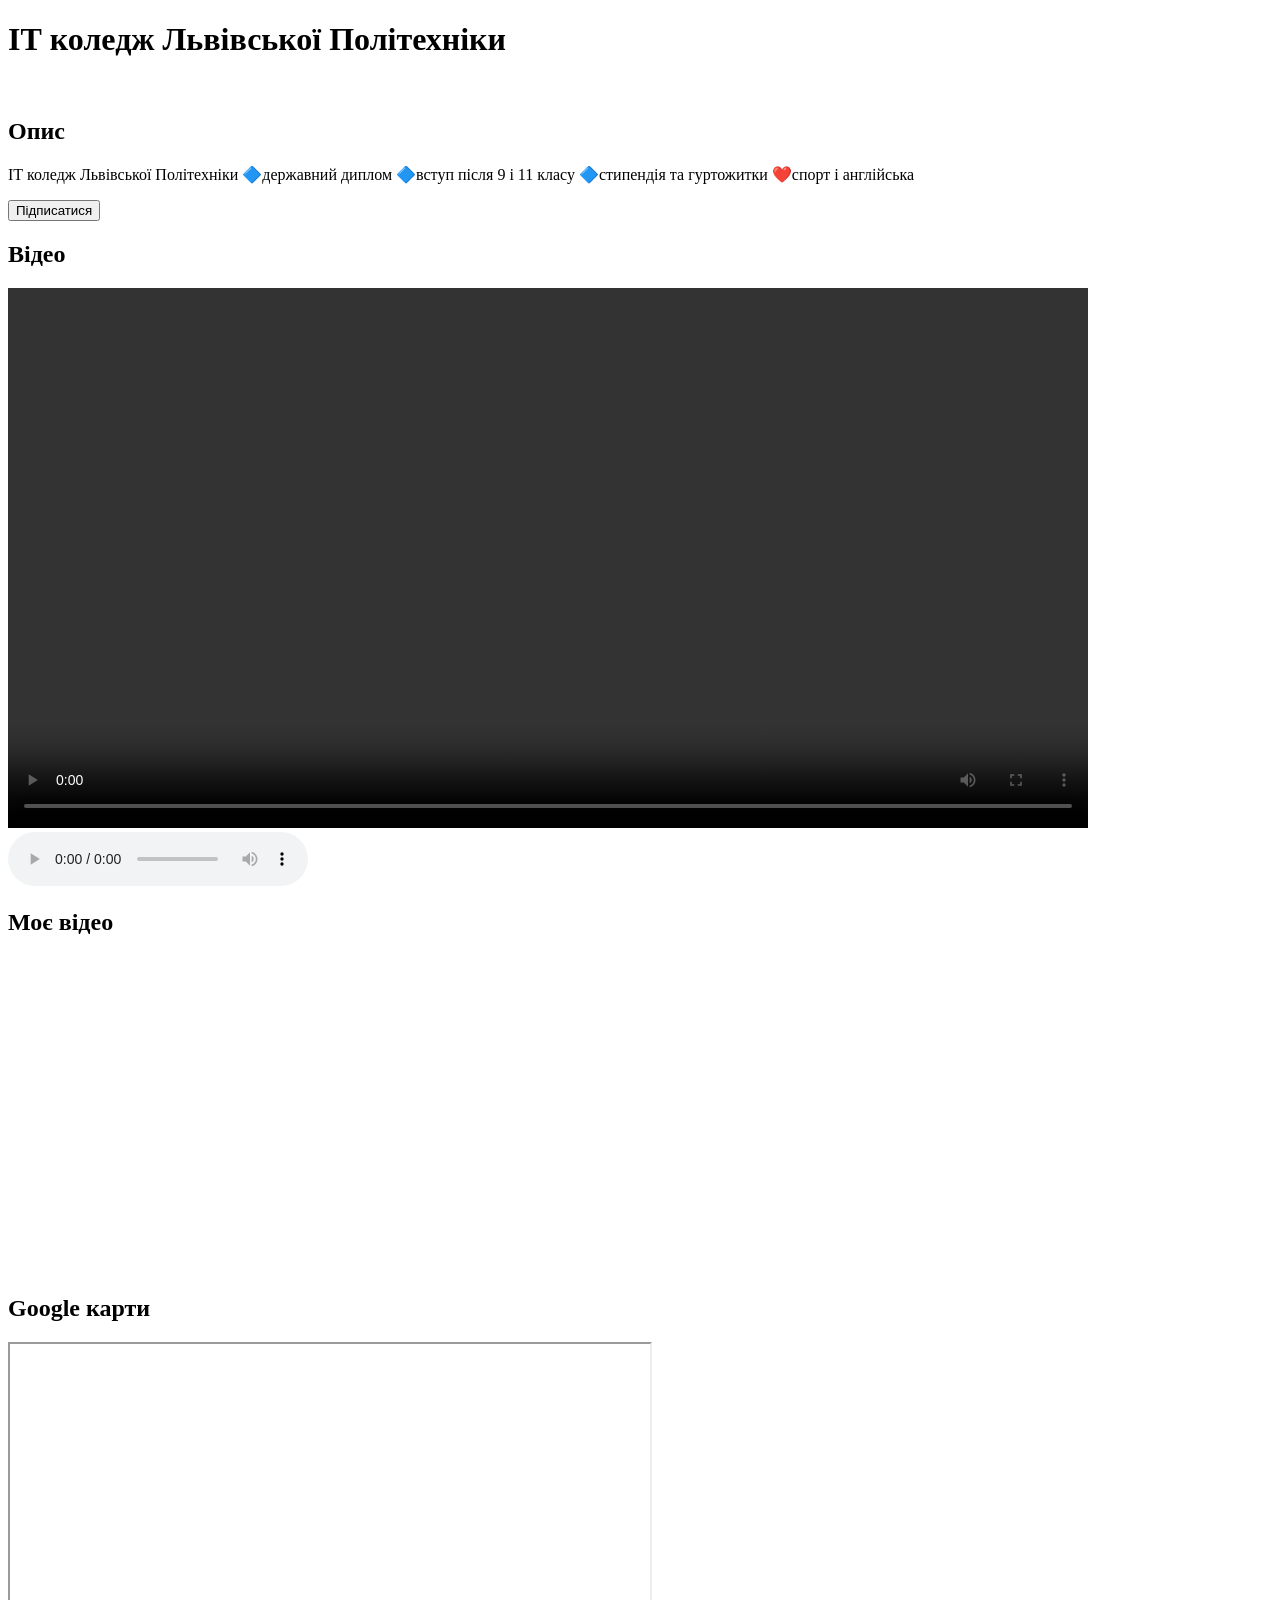
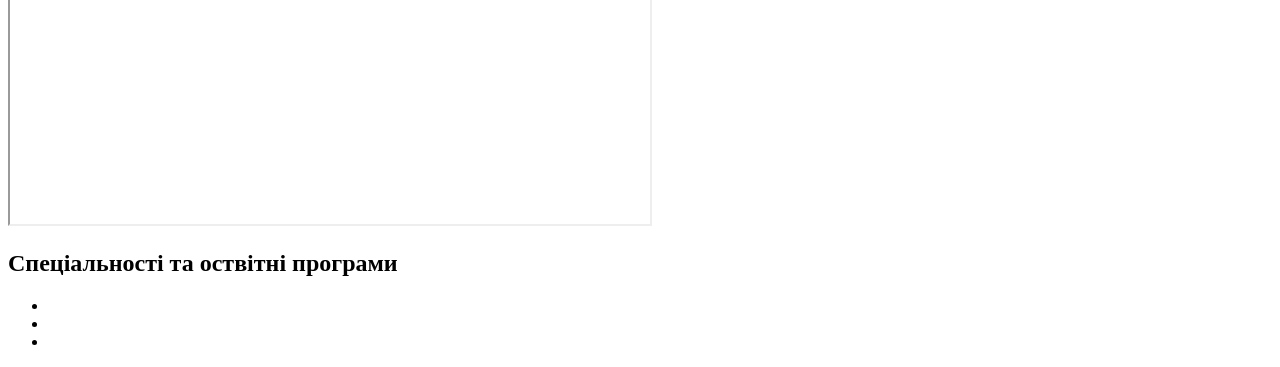
==== index.html @ 6e87cb76 "1" ====
<!DOCTYPE html>
<html lang="en">
<head>
    <meta charset="UTF-8">
    <meta name="viewport" content="width=device-width, initial-scale=1.0">
    <title>Document</title>
</head>
<body>
    <header>
        <h1>ІТ коледж Львівської Політехніки</h1>
    </header>
    <main>
        <section>
            <img height="300" src="channels4_profile.jpg" alt="">
        </section>
        <section>
            <h2>Опис</h2>
            <p>ІТ коледж Львівської Політехніки

🔷державний диплом
🔷вступ після 9 і 11 класу
🔷стипендія та гуртожитки
❤️спорт і англійська</p>
          <button>Підписатися</button>
        </section>
        <section>
            <h2>Відео</h2>
            <video height="540px" src="video.mp4" controls></video>
        </section>
        <section> 
            <audio src="videoplayback.m4a" controls></audio>
        </section>
        <section>
            <h2> Моє відео </h2>
            <iframe width="560" height="315" src="https://www.youtube.com/embed/QIdihNcK5pU?si=Wfak_wo_lXVSE7S2" title="YouTube video player" frameborder="0" allow="accelerometer; autoplay; clipboard-write; encrypted-media; gyroscope; picture-in-picture; web-share" referrerpolicy="strict-origin-when-cross-origin" allowfullscreen></iframe>
        </section>
        <section>
            <h2>Google карти</h2>
           <iframe src="https://www.google.com/maps/d/embed?mid=16krCAKAL4zCGgrR8cEZEtmBhoGm8w5U&ehbc=2E312F" width="640" height="480"></iframe>
        </section>
    </main>
    <aside>
        <h2>Спеціальності та оствітні програми</h2>
        <ul>
            <li>
                <a href="https://www.youtube.com/watch?v=tf-rbNaom5c" target="_blank">
                    <img src="https://img.youtube.com/vi/tf-rbNaom5c/default.jpg" alt="">
                </a>
            </li>
            <li>


                <a href="https://www.youtube.com/watch?v=9oaWLWo4yZ8" target="_blank">
                    <img src="https://img.youtube.com/vi/9oaWLWo4yZ8/default.jpg" alt="">
                </a>

            </li>
            <li>
                <a href="https://www.youtube.com/watch?v=Hbas7_4e0ng" target="_blank">
                    <img src="https://img.youtube.com/vi/Hbas7_4e0ng/default.jpg" alt="">
                </a>
            </li>
        </ul>
    </aside>
</body>
</html>
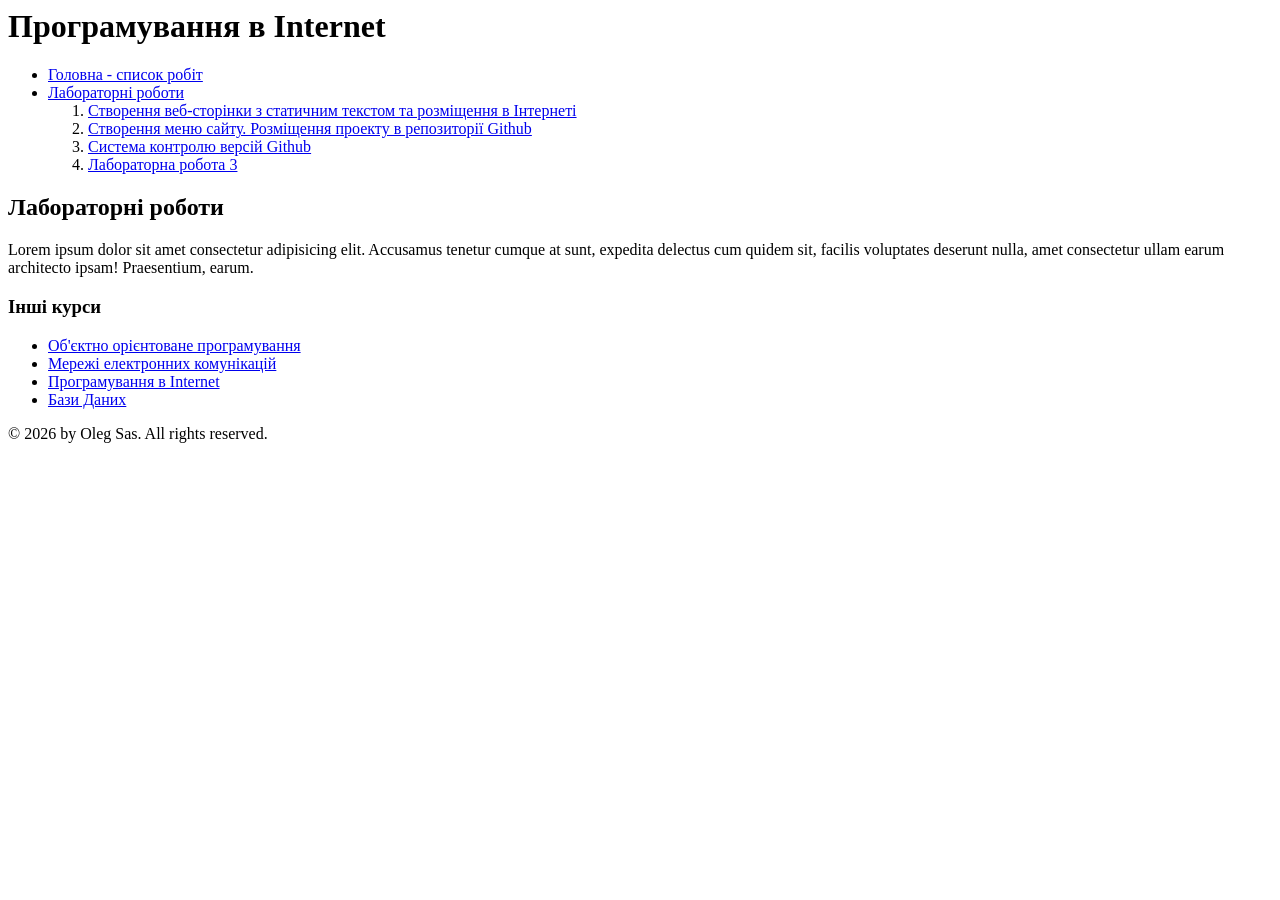
==== commit 0b4f508d: "12" ====
--- a/index.html
+++ b/index.html
@@ -1,66 +1,54 @@
-<!DOCTYPE html>
-<html lang="en">
-<head>
+<html lang="en"><head>
     <meta charset="UTF-8">
     <meta name="viewport" content="width=device-width, initial-scale=1.0">
-    <title>Document</title>
+    <title>lab2</title>
 </head>
+
 <body>
     <header>
-        <h1>ІТ коледж Львівської Політехніки</h1>
+        <h1> Програмування в Internet</h1>
+        <nav>
+            <ul>
+                <li>
+                    <a href="/"> Головна - список робіт </a>
+                </li>
+                <li><a href="#labs"> Лабораторні роботи </a>
+                    <ol>
+                        <li><a href="./lab_1/">Створення веб-сторінки з статичним текстом та розміщення в Інтернеті</a>
+                        </li>
+                        <li><a href="lab_2/">Створення меню сайту. Розміщення проекту в репозиторії Github</a></li>
+                        <li><a href="Lab3">Система контролю версій Github</a></li>
+                        <li><a href="./lb3/index.html">Лабораторна робота 3</a></li>
+                    </ol>
+                </li>
+            </ul>
+        </nav>
     </header>
     <main>
-        <section>
-            <img height="300" src="channels4_profile.jpg" alt="">
-        </section>
-        <section>
-            <h2>Опис</h2>
-            <p>ІТ коледж Львівської Політехніки
+        <article>
+            <h2 id="labs"> Лабораторні роботи </h2>
+            <p>Lorem ipsum dolor sit amet consectetur adipisicing elit. Accusamus tenetur cumque at sunt, expedita
+                delectus cum quidem sit, facilis voluptates deserunt nulla, amet consectetur ullam earum architecto
+                ipsam! Praesentium, earum.</p>
 
-🔷державний диплом
-🔷вступ після 9 і 11 класу
-🔷стипендія та гуртожитки
-❤️спорт і англійська</p>
-          <button>Підписатися</button>
-        </section>
-        <section>
-            <h2>Відео</h2>
-            <video height="540px" src="video.mp4" controls></video>
-        </section>
-        <section> 
-            <audio src="videoplayback.m4a" controls></audio>
-        </section>
-        <section>
-            <h2> Моє відео </h2>
-            <iframe width="560" height="315" src="https://www.youtube.com/embed/QIdihNcK5pU?si=Wfak_wo_lXVSE7S2" title="YouTube video player" frameborder="0" allow="accelerometer; autoplay; clipboard-write; encrypted-media; gyroscope; picture-in-picture; web-share" referrerpolicy="strict-origin-when-cross-origin" allowfullscreen></iframe>
-        </section>
-        <section>
-            <h2>Google карти</h2>
-           <iframe src="https://www.google.com/maps/d/embed?mid=16krCAKAL4zCGgrR8cEZEtmBhoGm8w5U&ehbc=2E312F" width="640" height="480"></iframe>
-        </section>
+        </article>
+
+        <aside>
+            <h3> Інші курси </h3>
+            <ul>
+                <li><a href="https://www.oracle.com/ua/java/technologies/downloads/">Об'єктно орієнтоване
+                        програмування</a></li>
+                <li><a href="https://www.cisco.com/site/ua/uk/index.html">Мережі електронних комунікацій</a></li>
+                <li><a href="https://github.com/">Програмування в Internet</a></li>
+                <li><a href="https://www.postgresql.org/">Бази Даних</a></li>
+
+            </ul>
+        </aside>
     </main>
-    <aside>
-        <h2>Спеціальності та оствітні програми</h2>
-        <ul>
-            <li>
-                <a href="https://www.youtube.com/watch?v=tf-rbNaom5c" target="_blank">
-                    <img src="https://img.youtube.com/vi/tf-rbNaom5c/default.jpg" alt="">
-                </a>
-            </li>
-            <li>
+    <footer>
+        <p>© 2026 by Oleg Sas. All rights reserved. </p>
+    </footer>
 
 
-                <a href="https://www.youtube.com/watch?v=9oaWLWo4yZ8" target="_blank">
-                    <img src="https://img.youtube.com/vi/9oaWLWo4yZ8/default.jpg" alt="">
-                </a>
 
-            </li>
-            <li>
-                <a href="https://www.youtube.com/watch?v=Hbas7_4e0ng" target="_blank">
-                    <img src="https://img.youtube.com/vi/Hbas7_4e0ng/default.jpg" alt="">
-                </a>
-            </li>
-        </ul>
-    </aside>
-</body>
-</html>+</body></html>
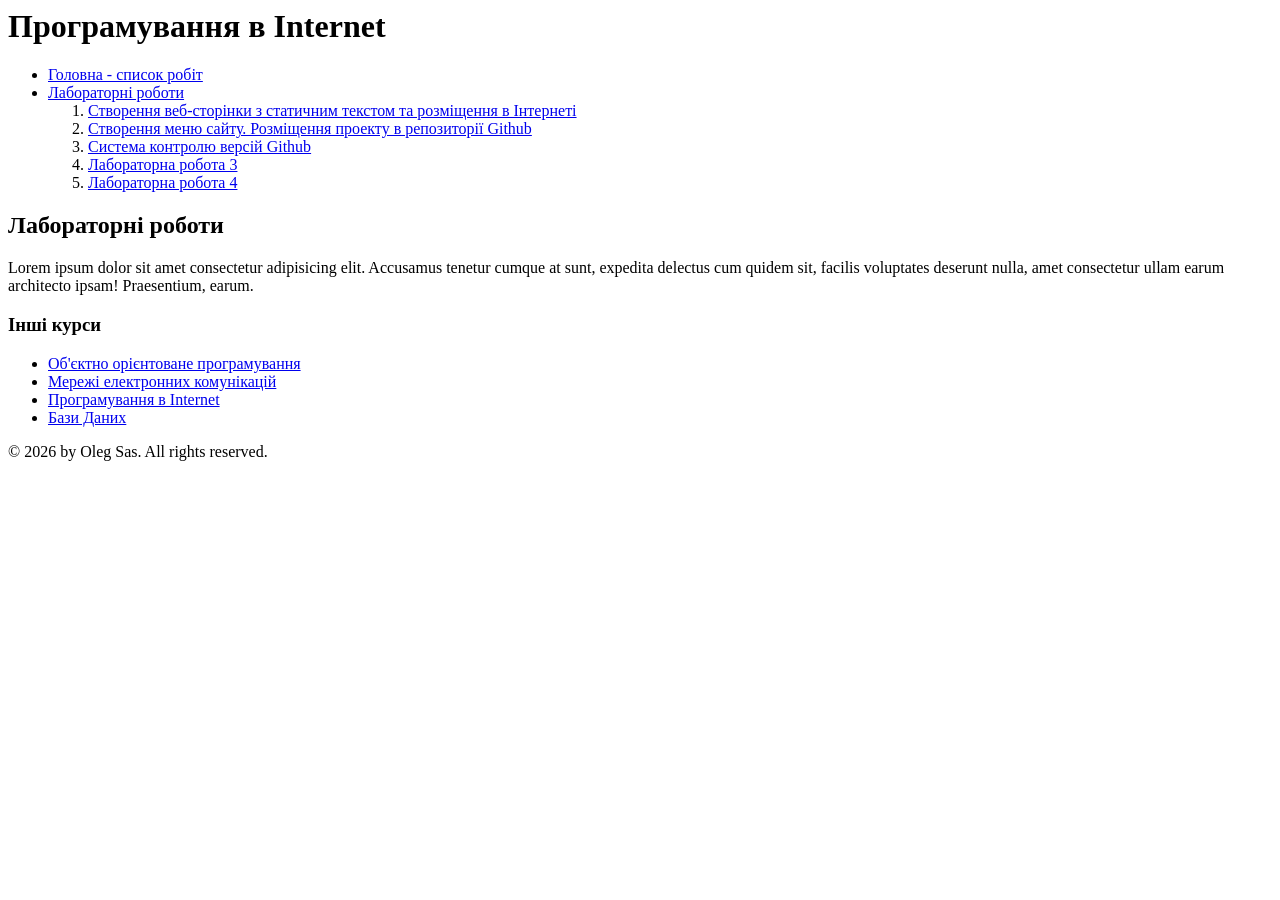
==== commit a7c73465: "dsfd" ====
--- a/index.html
+++ b/index.html
@@ -19,6 +19,7 @@
                         <li><a href="lab_2/">Створення меню сайту. Розміщення проекту в репозиторії Github</a></li>
                         <li><a href="Lab3">Система контролю версій Github</a></li>
                         <li><a href="./lb3/index.html">Лабораторна робота 3</a></li>
+                        <li><a href="./lab4/index.html">Лабораторна робота 4</a></li>
                     </ol>
                 </li>
             </ul>
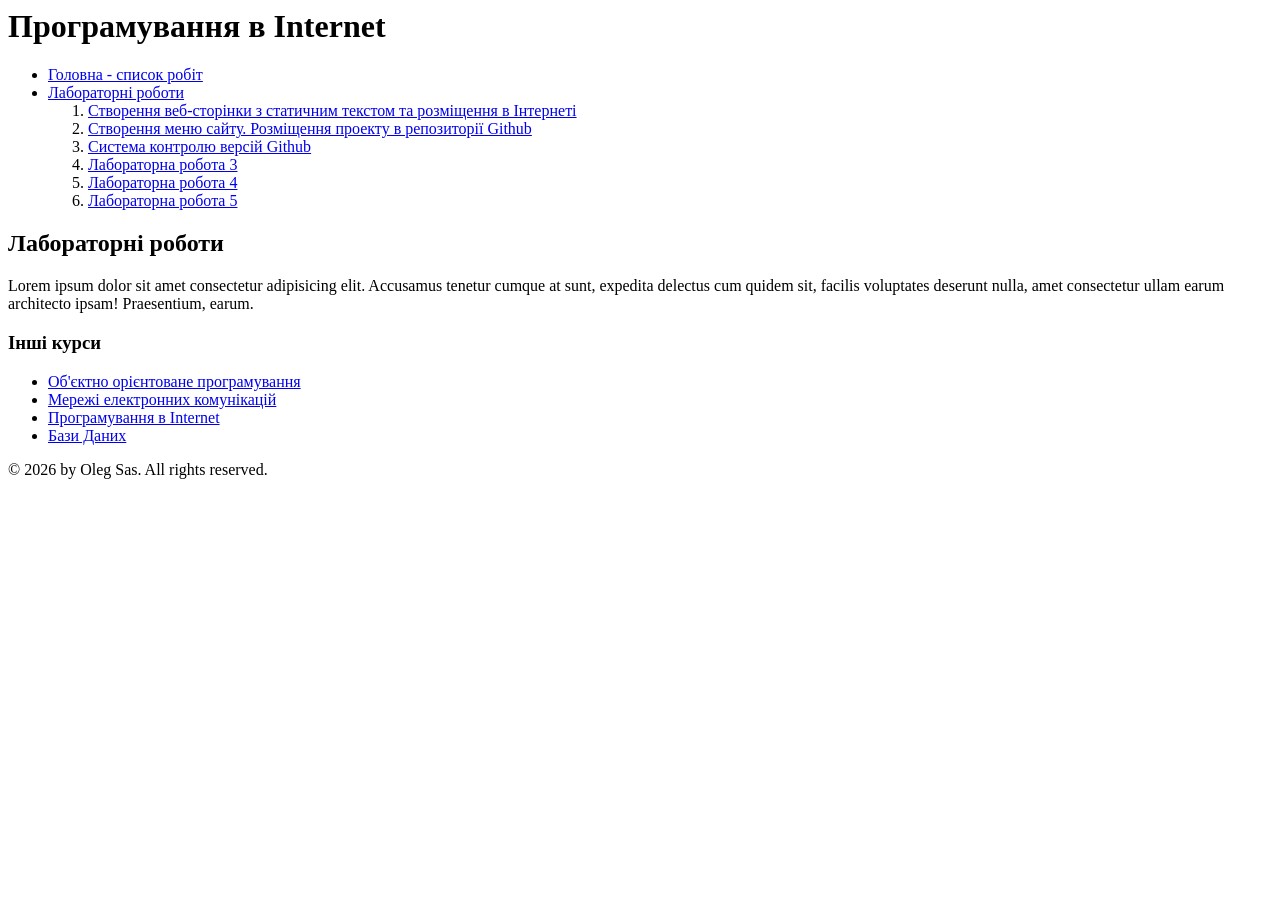
==== commit 6fe204c8: "1" ====
--- a/index.html
+++ b/index.html
@@ -20,6 +20,7 @@
                         <li><a href="Lab3">Система контролю версій Github</a></li>
                         <li><a href="./lb3/index.html">Лабораторна робота 3</a></li>
                         <li><a href="./lab4/index.html">Лабораторна робота 4</a></li>
+                        <li><a href="./lab5/index.html">Лабораторна робота 5</a></li>
                     </ol>
                 </li>
             </ul>
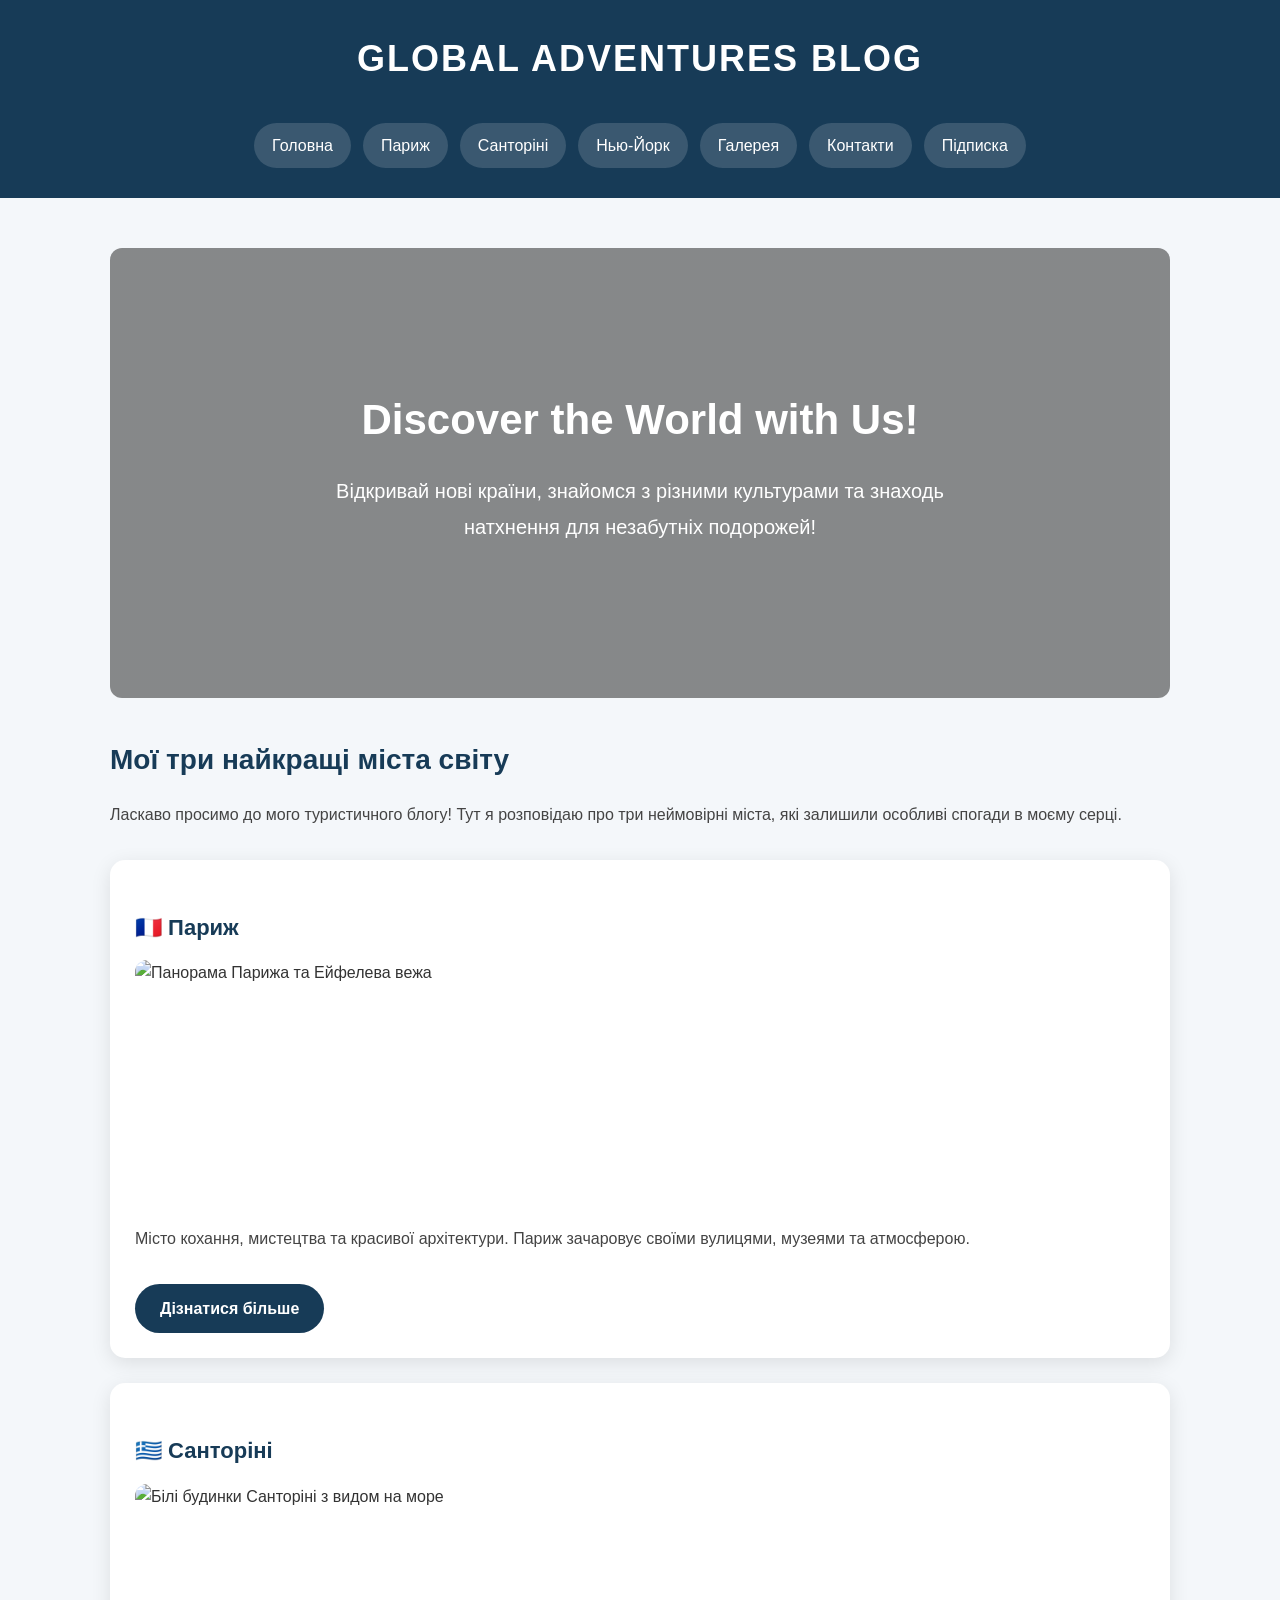
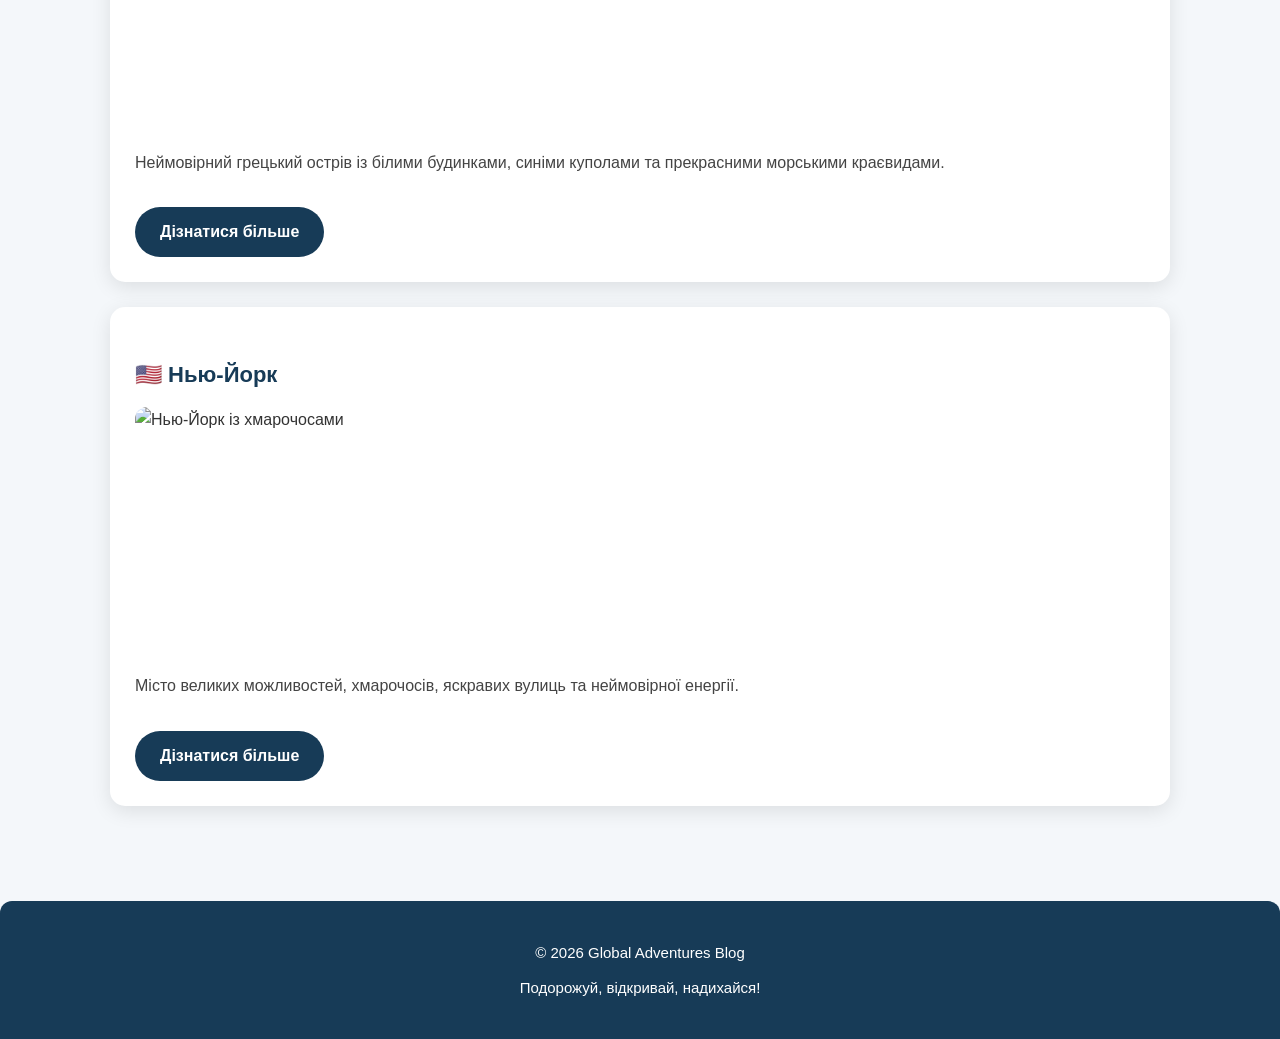
==== commit d28d4f05: "Add Global Adventures Blog" ====
--- a/index.html
+++ b/index.html
@@ -1,56 +1,90 @@
-<html lang="en"><head>
+
+<!DOCTYPE html>
+<html lang="uk">
+<head>
     <meta charset="UTF-8">
     <meta name="viewport" content="width=device-width, initial-scale=1.0">
-    <title>lab2</title>
+    <meta name="description" content="Global Adventures Blog — подорожі до найкрасивіших міст світу.">
+    <title>Global Adventures Blog</title>
+    <link rel="stylesheet" href="css/style.css">
 </head>
+<body>
 
-<body>
-    <header>
-        <h1> Програмування в Internet</h1>
-        <nav>
-            <ul>
-                <li>
-                    <a href="/"> Головна - список робіт </a>
-                </li>
-                <li><a href="#labs"> Лабораторні роботи </a>
-                    <ol>
-                        <li><a href="./lab_1/">Створення веб-сторінки з статичним текстом та розміщення в Інтернеті</a>
-                        </li>
-                        <li><a href="lab_2/">Створення меню сайту. Розміщення проекту в репозиторії Github</a></li>
-                        <li><a href="Lab3">Система контролю версій Github</a></li>
-                        <li><a href="./lb3/index.html">Лабораторна робота 3</a></li>
-                        <li><a href="./lab4/index.html">Лабораторна робота 4</a></li>
-                        <li><a href="./lab5/index.html">Лабораторна робота 5</a></li>
-                    </ol>
-                </li>
-            </ul>
-        </nav>
-    </header>
-    <main>
+<header>
+    <h1>Global Adventures Blog</h1>
+    <nav>
+        <a href="index.html">Головна</a>
+        <a href="paris.html">Париж</a>
+        <a href="santorini.html">Санторіні</a>
+        <a href="new-york.html">Нью-Йорк</a>
+        <a href="gallery.html">Галерея</a>
+        <a href="contact.html">Контакти</a>
+        <a href="subscribe.html">Підписка</a>
+    </nav>
+</header>
+
+<main>
+
+    <section class="hero">
+        <h2>Discover the World with Us!</h2>
+        <p>
+            Відкривай нові країни, знайомся з різними культурами
+            та знаходь натхнення для незабутніх подорожей!
+        </p>
+    </section>
+
+    <section>
+        <h2>Мої три найкращі міста світу</h2>
+        <p>
+            Ласкаво просимо до мого туристичного блогу!
+            Тут я розповідаю про три неймовірні міста,
+            які залишили особливі спогади в моєму серці.
+        </p>
+    </section>
+
+    <section>
+
         <article>
-            <h2 id="labs"> Лабораторні роботи </h2>
-            <p>Lorem ipsum dolor sit amet consectetur adipisicing elit. Accusamus tenetur cumque at sunt, expedita
-                delectus cum quidem sit, facilis voluptates deserunt nulla, amet consectetur ullam earum architecto
-                ipsam! Praesentium, earum.</p>
-
+            <h3>🇫🇷 Париж</h3>
+            <img src="https://images.unsplash.com/photo-1502602898657-3e91760cbb34?w=800"
+                 alt="Панорама Парижа та Ейфелева вежа">
+            <p>
+                Місто кохання, мистецтва та красивої архітектури.
+                Париж зачаровує своїми вулицями, музеями та атмосферою.
+            </p>
+            <a href="paris.html">Дізнатися більше</a>
         </article>
 
-        <aside>
-            <h3> Інші курси </h3>
-            <ul>
-                <li><a href="https://www.oracle.com/ua/java/technologies/downloads/">Об'єктно орієнтоване
-                        програмування</a></li>
-                <li><a href="https://www.cisco.com/site/ua/uk/index.html">Мережі електронних комунікацій</a></li>
-                <li><a href="https://github.com/">Програмування в Internet</a></li>
-                <li><a href="https://www.postgresql.org/">Бази Даних</a></li>
+        <article>
+            <h3>🇬🇷 Санторіні</h3>
+            <img src="https://images.unsplash.com/photo-1533105079780-92b9be482077?w=800"
+                 alt="Білі будинки Санторіні з видом на море">
+            <p>
+                Неймовірний грецький острів із білими будинками,
+                синіми куполами та прекрасними морськими краєвидами.
+            </p>
+            <a href="santorini.html">Дізнатися більше</a>
+        </article>
 
-            </ul>
-        </aside>
-    </main>
-    <footer>
-        <p>© 2026 by Oleg Sas. All rights reserved. </p>
-    </footer>
+        <article>
+            <h3>🇺🇸 Нью-Йорк</h3>
+            <img src="https://images.unsplash.com/photo-1496588152823-86ff7695e68f?w=800"
+                 alt="Нью-Йорк із хмарочосами">
+            <p>
+                Місто великих можливостей, хмарочосів,
+                яскравих вулиць та неймовірної енергії.
+            </p>
+            <a href="new-york.html">Дізнатися більше</a>
+        </article>
 
+    </section>
 
+</main>
 
-</body></html>+<footer>
+    <p>© 2026 Global Adventures Blog</p>
+    <p>Подорожуй, відкривай, надихайся!</p>
+</footer>
+
+</body>
+</html>
--- a/css/style.css
+++ b/css/style.css
@@ -0,0 +1,421 @@
+
+/* =================================
+   GLOBAL ADVENTURES BLOG
+   Основні налаштування
+================================= */
+
+* {
+    margin: 0;
+    padding: 0;
+    box-sizing: border-box;
+}
+
+body {
+    font-family: Arial, sans-serif;
+    background-color: #f4f7fa;
+    color: #333;
+    line-height: 1.6;
+}
+
+/* =================================
+   ШАПКА САЙТУ
+================================= */
+
+header {
+    background: #173b57;
+    color: white;
+    text-align: center;
+    padding: 30px 20px;
+}
+
+header h1 {
+    font-size: 36px;
+    font-weight: bold;
+    letter-spacing: 2px;
+    text-transform: uppercase;
+    margin-bottom: 15px;
+}
+
+/* Головне меню */
+
+header nav {
+    display: flex;
+    justify-content: center;
+    align-items: center;
+    flex-wrap: wrap;
+    gap: 12px;
+    padding: 20px 0 0;
+}
+
+header nav a {
+    color: white;
+    text-decoration: none;
+    padding: 10px 18px;
+    border-radius: 25px;
+    background: rgba(255, 255, 255, 0.15);
+    transition: background 0.3s ease;
+}
+
+header nav a:hover {
+    background: #e67e22;
+}
+
+/* =================================
+   ОСНОВНИЙ ВМІСТ
+================================= */
+
+main {
+    max-width: 1100px;
+    margin: 30px auto;
+    padding: 20px;
+}
+
+h2 {
+    color: #173b57;
+    margin-bottom: 20px;
+}
+
+h3 {
+    color: #24577a;
+    font-size: 22px;
+    margin-bottom: 15px;
+}
+
+p {
+    margin-bottom: 15px;
+    line-height: 1.8;
+    color: #444;
+}
+
+/* =================================
+   ГОЛОВНИЙ ВІТАЛЬНИЙ БЛОК
+================================= */
+
+.hero {
+    min-height: 450px;
+    background:
+        linear-gradient(rgba(0, 0, 0, 0.45), rgba(0, 0, 0, 0.45)),
+        url("https://images.unsplash.com/photo-1464822759023-fed622ff2c3b?w=1600") center/cover no-repeat;
+    display: flex;
+    flex-direction: column;
+    justify-content: center;
+    align-items: center;
+    text-align: center;
+    color: white;
+    padding: 40px 20px;
+    border-radius: 12px;
+    margin-bottom: 40px;
+}
+
+.hero h2 {
+    color: white;
+    font-size: 42px;
+    margin-bottom: 20px;
+}
+
+.hero p {
+    color: white;
+    font-size: 20px;
+    max-width: 650px;
+}
+
+/* =================================
+   КАРТКИ МІСТ
+================================= */
+
+main article {
+    background: white;
+    padding: 25px;
+    margin: 25px 0;
+    border-radius: 15px;
+    box-shadow: 0 5px 20px rgba(0, 0, 0, 0.10);
+    transition: transform 0.3s ease, box-shadow 0.3s ease;
+    animation: fadeIn 0.8s ease;
+}
+
+main article:hover {
+    transform: translateY(-5px);
+    box-shadow: 0 8px 25px rgba(0, 0, 0, 0.15);
+}
+
+main article h3 {
+    color: #173b57;
+    margin-bottom: 15px;
+}
+
+/* Фотографії в картках */
+
+main article img {
+    width: 100%;
+    height: 250px;
+    object-fit: cover;
+    display: block;
+    margin: 15px auto;
+    border-radius: 12px;
+    transition: transform 0.3s ease;
+}
+
+main article img:hover {
+    transform: scale(1.02);
+}
+
+/* Кнопки "Дізнатися більше" */
+
+main article a[href$=".html"] {
+    display: inline-block;
+    background-color: #173b57;
+    color: white;
+    text-decoration: none;
+    padding: 12px 25px;
+    border-radius: 25px;
+    font-weight: bold;
+    margin-top: 15px;
+    transition: all 0.3s ease;
+}
+
+main article a[href$=".html"]:hover {
+    background-color: #e67e22;
+    color: white;
+    transform: translateY(-3px);
+}
+
+/* =================================
+   ЗОБРАЖЕННЯ ТА ПІДПИСИ
+================================= */
+
+img {
+    max-width: 100%;
+    height: auto;
+    border-radius: 10px;
+}
+
+figure {
+    margin: 25px 0;
+}
+
+figure img {
+    width: 100%;
+    max-height: 420px;
+    object-fit: cover;
+    border-radius: 12px;
+    display: block;
+}
+
+figcaption {
+    text-align: center;
+    color: #667085;
+    font-size: 14px;
+    margin-top: 10px;
+    font-style: italic;
+}
+
+/* =================================
+   РОЗДІЛИ ТА СПИСКИ
+================================= */
+
+main section + section {
+    margin-top: 30px;
+}
+
+main ul {
+    padding-left: 25px;
+    margin-bottom: 20px;
+}
+
+main li {
+    color: #444;
+    line-height: 1.7;
+    margin-bottom: 8px;
+}
+
+main h2 {
+    color: #173b57;
+    font-size: 28px;
+    margin-bottom: 18px;
+}
+
+main h3 {
+    color: #24577a;
+    font-size: 22px;
+    margin-top: 25px;
+    margin-bottom: 12px;
+}
+
+/* =================================
+   ФОТОГАЛЕРЕЯ
+================================= */
+
+.gallery {
+    display: grid;
+    grid-template-columns: repeat(2, 1fr);
+    gap: 25px;
+}
+
+.gallery figure {
+    background: white;
+    padding: 12px;
+    border-radius: 15px;
+    box-shadow: 0 4px 15px rgba(0, 0, 0, 0.08);
+    transition: transform 0.3s ease;
+}
+
+.gallery figure:hover {
+    transform: translateY(-5px);
+}
+
+.gallery img {
+    width: 100%;
+    height: 250px;
+    object-fit: cover;
+    border-radius: 10px;
+}
+
+/* =================================
+   ФОРМИ
+================================= */
+
+form {
+    max-width: 650px;
+    margin: 25px auto;
+    padding: 25px;
+    background: white;
+    border-radius: 15px;
+    box-shadow: 0 4px 15px rgba(0, 0, 0, 0.08);
+}
+
+form label {
+    display: block;
+    margin: 12px 0 6px;
+    font-weight: bold;
+}
+
+form input,
+form textarea,
+form select {
+    width: 100%;
+    padding: 12px;
+    border: 1px solid #ccc;
+    border-radius: 8px;
+    font-size: 16px;
+    margin-bottom: 12px;
+}
+
+form input[type="checkbox"] {
+    width: auto;
+    margin-right: 8px;
+}
+
+form button,
+form input[type="submit"] {
+    background: #173b57;
+    color: white;
+    border: none;
+    padding: 12px 25px;
+    border-radius: 25px;
+    cursor: pointer;
+    font-weight: bold;
+    transition: background 0.3s ease;
+}
+
+form button:hover,
+form input[type="submit"]:hover {
+    background: #e67e22;
+}
+
+/* =================================
+   ПІДВАЛ САЙТУ
+================================= */
+
+footer {
+    background: #173b57;
+    color: white;
+    text-align: center;
+    padding: 30px 20px;
+    margin-top: 50px;
+    border-radius: 12px 12px 0 0;
+}
+
+footer p {
+    color: white;
+    margin: 8px 0;
+    font-size: 15px;
+}
+
+/* =================================
+   АНІМАЦІЯ
+================================= */
+
+@keyframes fadeIn {
+    from {
+        opacity: 0;
+        transform: translateY(20px);
+    }
+
+    to {
+        opacity: 1;
+        transform: translateY(0);
+    }
+}
+
+/* =================================
+   АДАПТАЦІЯ ДЛЯ ТЕЛЕФОНІВ
+================================= */
+
+@media (max-width: 768px) {
+
+    header {
+        padding: 20px 10px;
+    }
+
+    header h1 {
+        font-size: 24px;
+    }
+
+    header nav {
+        flex-direction: column;
+        align-items: center;
+        gap: 12px;
+    }
+
+    main {
+        padding: 12px;
+        margin: 15px auto;
+    }
+
+    main article {
+        padding: 15px;
+        margin: 20px 0;
+    }
+
+    main article img {
+        height: 220px;
+    }
+
+    .hero {
+        min-height: 350px;
+        padding: 25px 15px;
+    }
+
+    .hero h2 {
+        font-size: 28px;
+    }
+
+    .hero p {
+        font-size: 16px;
+    }
+
+    .gallery {
+        grid-template-columns: 1fr;
+    }
+
+    h2,
+    main h2 {
+        font-size: 22px;
+    }
+
+    main h3 {
+        font-size: 20px;
+    }
+}
+
+
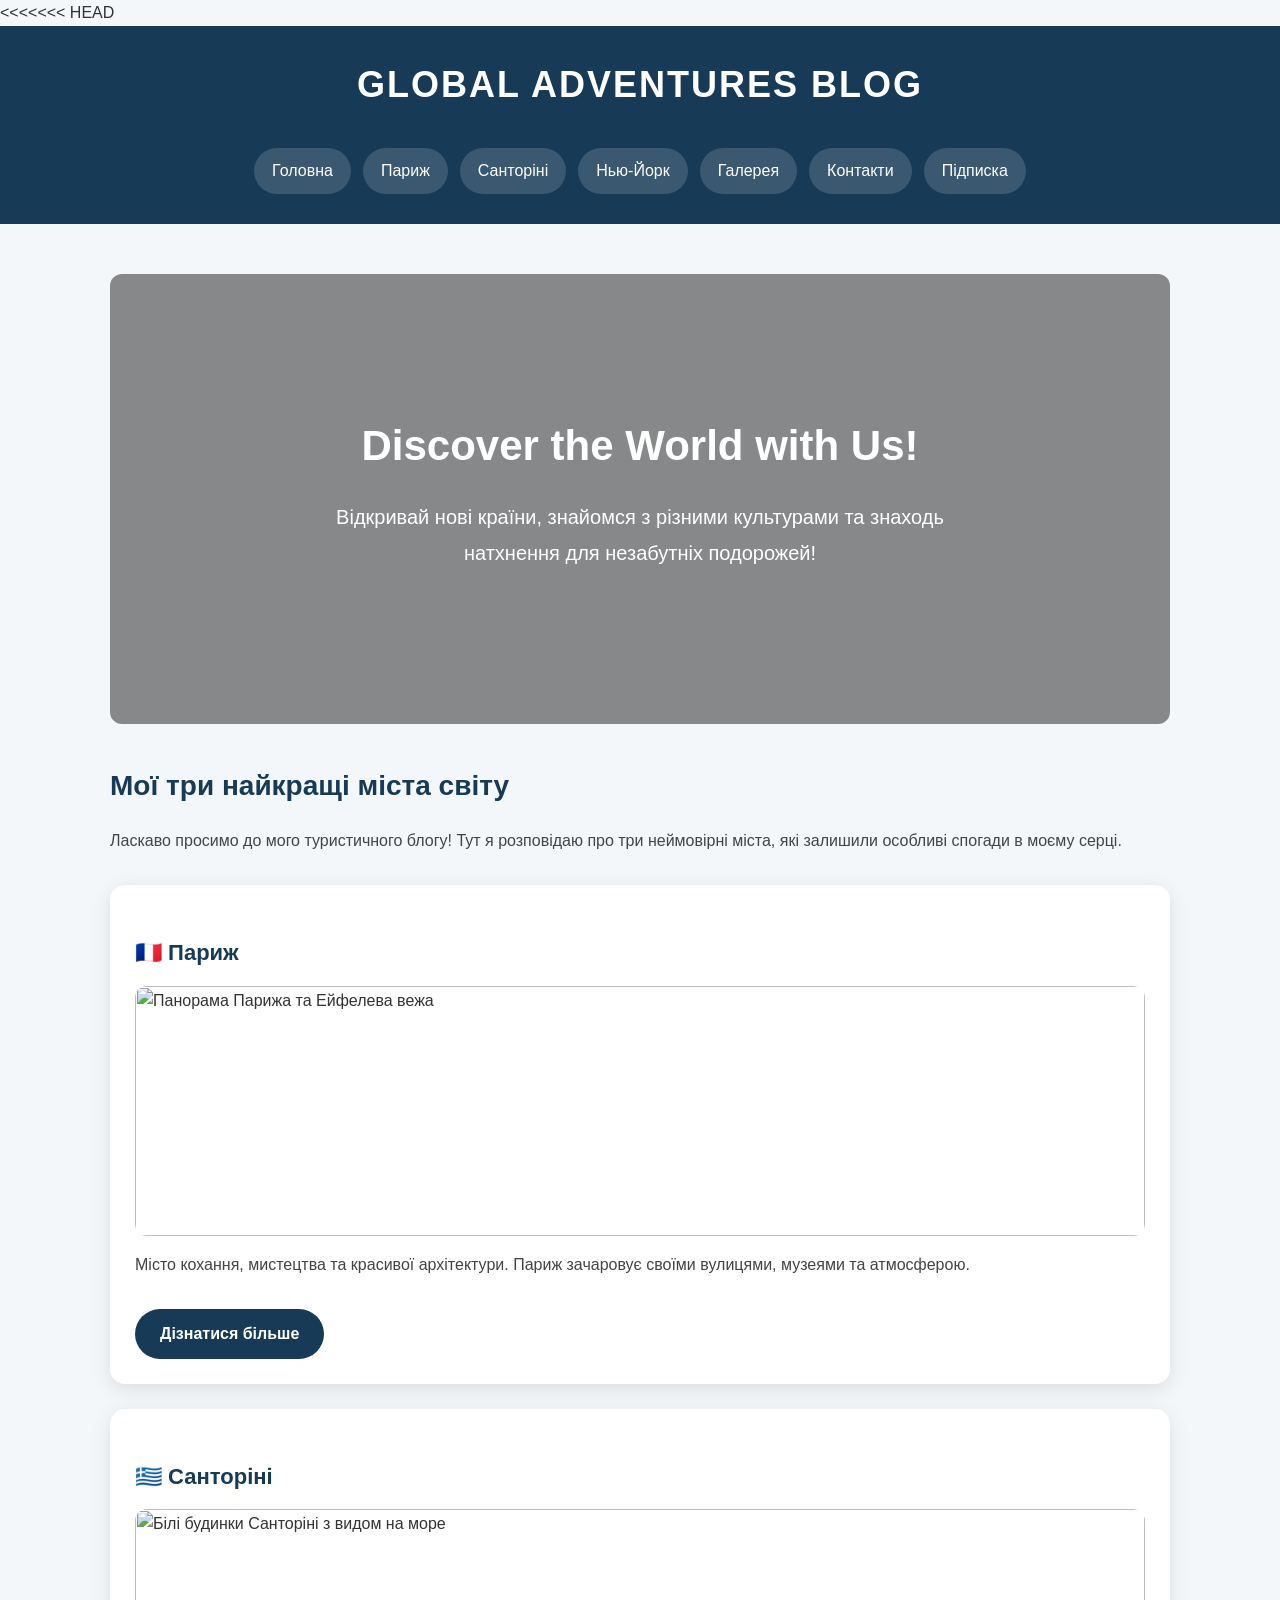
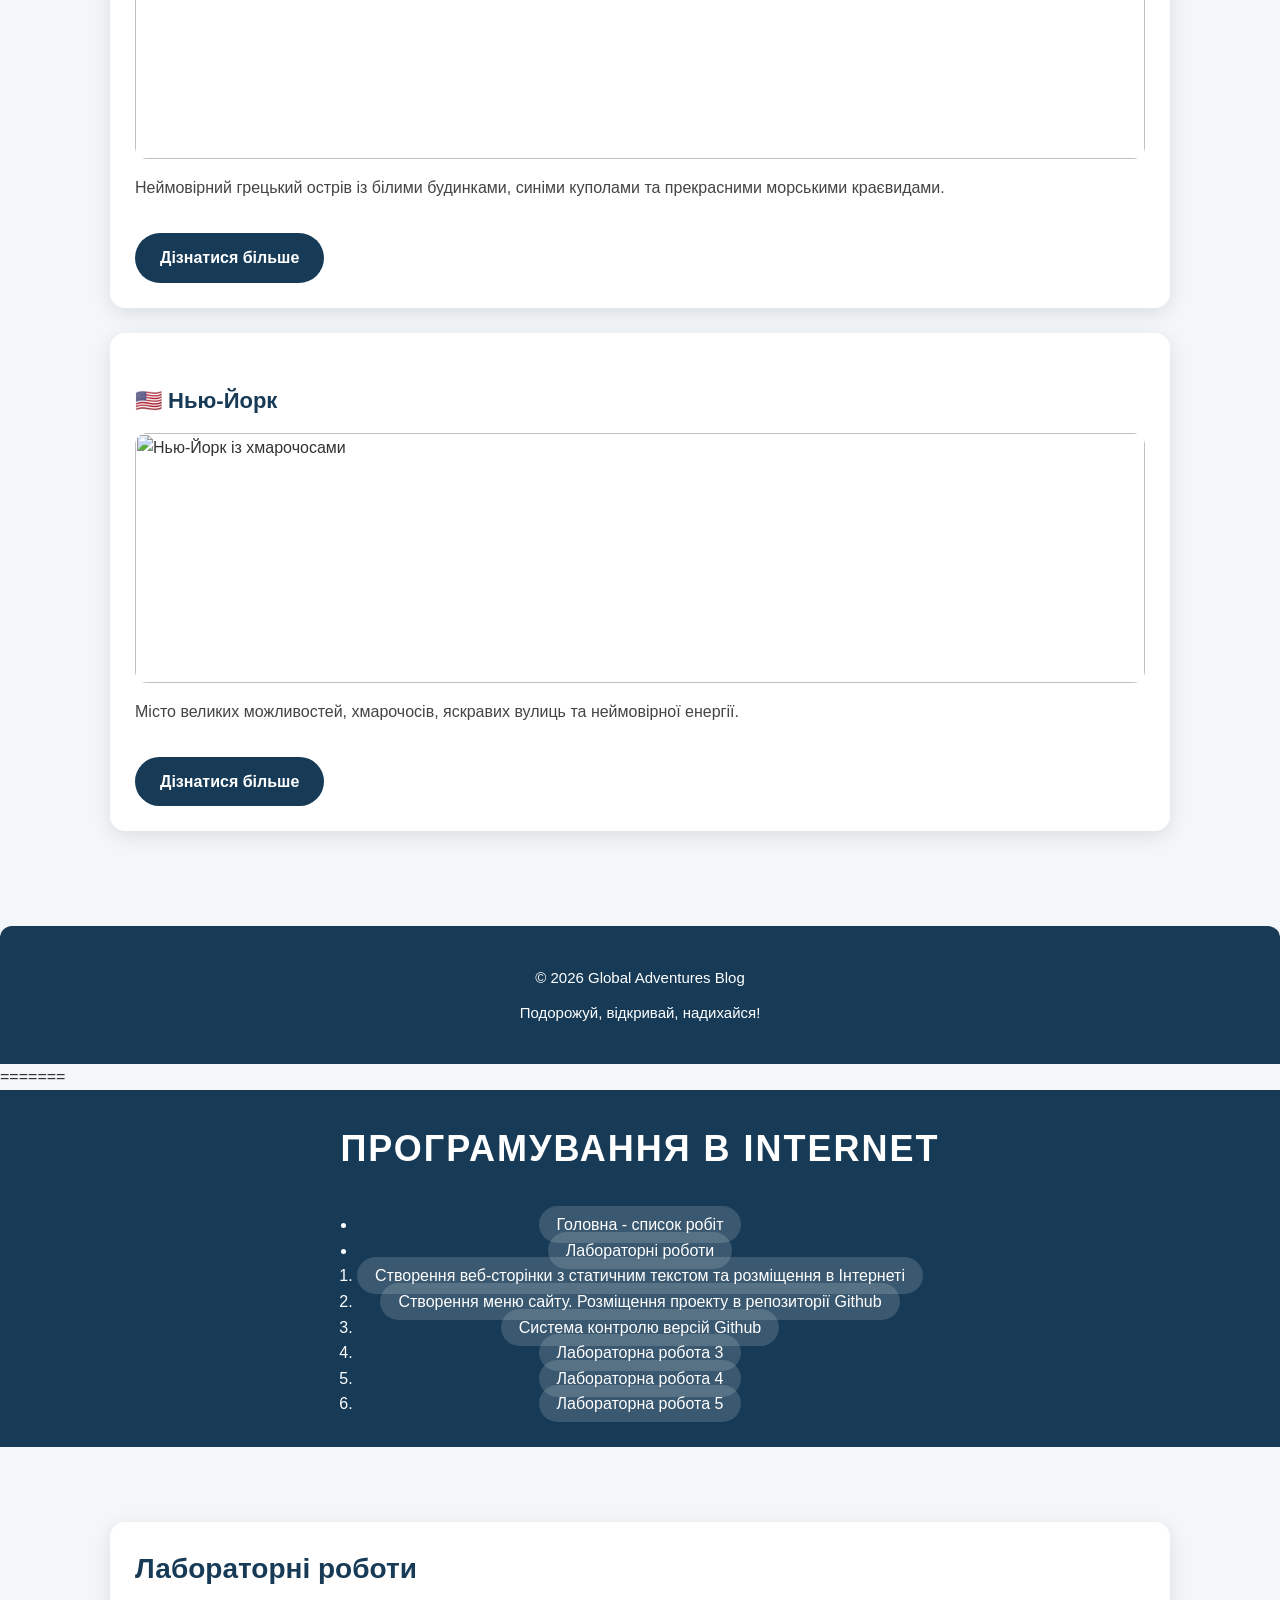
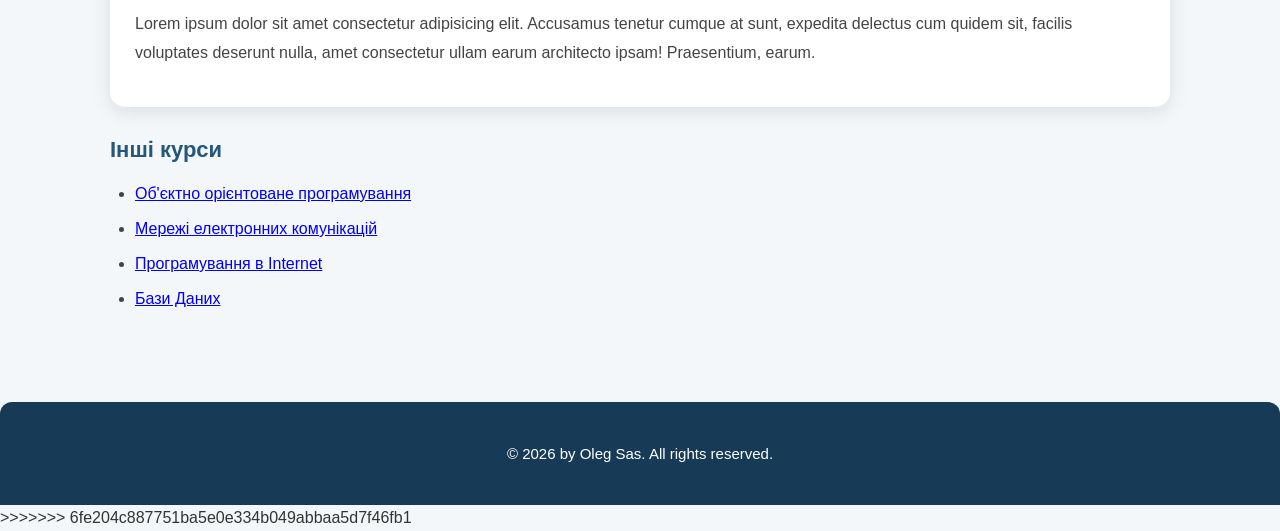
==== commit 40fd77c8: "Resolve merge conflict" ====
--- a/index.html
+++ b/index.html
@@ -1,3 +1,4 @@
+<<<<<<< HEAD
 
 <!DOCTYPE html>
 <html lang="uk">
@@ -88,3 +89,61 @@
 
 </body>
 </html>
+=======
+<html lang="en"><head>
+    <meta charset="UTF-8">
+    <meta name="viewport" content="width=device-width, initial-scale=1.0">
+    <title>lab2</title>
+</head>
+
+<body>
+    <header>
+        <h1> Програмування в Internet</h1>
+        <nav>
+            <ul>
+                <li>
+                    <a href="/"> Головна - список робіт </a>
+                </li>
+                <li><a href="#labs"> Лабораторні роботи </a>
+                    <ol>
+                        <li><a href="./lab_1/">Створення веб-сторінки з статичним текстом та розміщення в Інтернеті</a>
+                        </li>
+                        <li><a href="lab_2/">Створення меню сайту. Розміщення проекту в репозиторії Github</a></li>
+                        <li><a href="Lab3">Система контролю версій Github</a></li>
+                        <li><a href="./lb3/index.html">Лабораторна робота 3</a></li>
+                        <li><a href="./lab4/index.html">Лабораторна робота 4</a></li>
+                        <li><a href="./lab5/index.html">Лабораторна робота 5</a></li>
+                    </ol>
+                </li>
+            </ul>
+        </nav>
+    </header>
+    <main>
+        <article>
+            <h2 id="labs"> Лабораторні роботи </h2>
+            <p>Lorem ipsum dolor sit amet consectetur adipisicing elit. Accusamus tenetur cumque at sunt, expedita
+                delectus cum quidem sit, facilis voluptates deserunt nulla, amet consectetur ullam earum architecto
+                ipsam! Praesentium, earum.</p>
+
+        </article>
+
+        <aside>
+            <h3> Інші курси </h3>
+            <ul>
+                <li><a href="https://www.oracle.com/ua/java/technologies/downloads/">Об'єктно орієнтоване
+                        програмування</a></li>
+                <li><a href="https://www.cisco.com/site/ua/uk/index.html">Мережі електронних комунікацій</a></li>
+                <li><a href="https://github.com/">Програмування в Internet</a></li>
+                <li><a href="https://www.postgresql.org/">Бази Даних</a></li>
+
+            </ul>
+        </aside>
+    </main>
+    <footer>
+        <p>© 2026 by Oleg Sas. All rights reserved. </p>
+    </footer>
+
+
+
+</body></html>
+>>>>>>> 6fe204c887751ba5e0e334b049abbaa5d7f46fb1
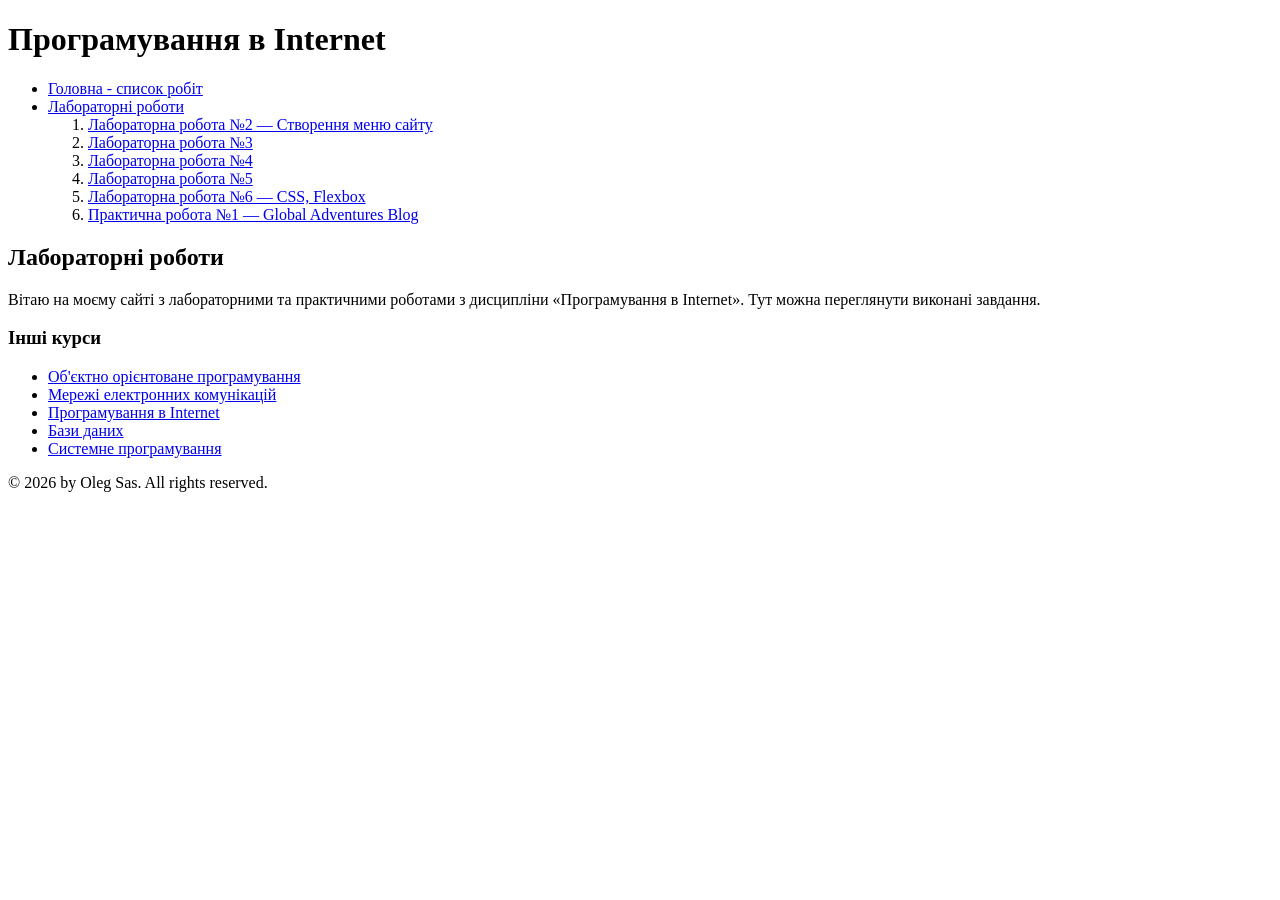
==== commit 55a1d29a: "Organize all practical and laboratory works" ====
--- a/index.html
+++ b/index.html
@@ -1,149 +1,15 @@
-<<<<<<< HEAD
 
 <!DOCTYPE html>
 <html lang="uk">
 <head>
     <meta charset="UTF-8">
     <meta name="viewport" content="width=device-width, initial-scale=1.0">
-    <meta name="description" content="Global Adventures Blog — подорожі до найкрасивіших міст світу.">
-    <title>Global Adventures Blog</title>
-    <link rel="stylesheet" href="css/style.css">
+    <meta http-equiv="refresh" content="0; url=lab2/index.html">
+    <title>Список робіт</title>
 </head>
 <body>
-
-<header>
-    <h1>Global Adventures Blog</h1>
-    <nav>
-        <a href="index.html">Головна</a>
-        <a href="paris.html">Париж</a>
-        <a href="santorini.html">Санторіні</a>
-        <a href="new-york.html">Нью-Йорк</a>
-        <a href="gallery.html">Галерея</a>
-        <a href="contact.html">Контакти</a>
-        <a href="subscribe.html">Підписка</a>
-    </nav>
-</header>
-
-<main>
-
-    <section class="hero">
-        <h2>Discover the World with Us!</h2>
-        <p>
-            Відкривай нові країни, знайомся з різними культурами
-            та знаходь натхнення для незабутніх подорожей!
-        </p>
-    </section>
-
-    <section>
-        <h2>Мої три найкращі міста світу</h2>
-        <p>
-            Ласкаво просимо до мого туристичного блогу!
-            Тут я розповідаю про три неймовірні міста,
-            які залишили особливі спогади в моєму серці.
-        </p>
-    </section>
-
-    <section>
-
-        <article>
-            <h3>🇫🇷 Париж</h3>
-            <img src="https://images.unsplash.com/photo-1502602898657-3e91760cbb34?w=800"
-                 alt="Панорама Парижа та Ейфелева вежа">
-            <p>
-                Місто кохання, мистецтва та красивої архітектури.
-                Париж зачаровує своїми вулицями, музеями та атмосферою.
-            </p>
-            <a href="paris.html">Дізнатися більше</a>
-        </article>
-
-        <article>
-            <h3>🇬🇷 Санторіні</h3>
-            <img src="https://images.unsplash.com/photo-1533105079780-92b9be482077?w=800"
-                 alt="Білі будинки Санторіні з видом на море">
-            <p>
-                Неймовірний грецький острів із білими будинками,
-                синіми куполами та прекрасними морськими краєвидами.
-            </p>
-            <a href="santorini.html">Дізнатися більше</a>
-        </article>
-
-        <article>
-            <h3>🇺🇸 Нью-Йорк</h3>
-            <img src="https://images.unsplash.com/photo-1496588152823-86ff7695e68f?w=800"
-                 alt="Нью-Йорк із хмарочосами">
-            <p>
-                Місто великих можливостей, хмарочосів,
-                яскравих вулиць та неймовірної енергії.
-            </p>
-            <a href="new-york.html">Дізнатися більше</a>
-        </article>
-
-    </section>
-
-</main>
-
-<footer>
-    <p>© 2026 Global Adventures Blog</p>
-    <p>Подорожуй, відкривай, надихайся!</p>
-</footer>
-
+    <p>
+        Перехід до <a href="lab2/index.html">лабораторної роботи №2</a>...
+    </p>
 </body>
 </html>
-=======
-<html lang="en"><head>
-    <meta charset="UTF-8">
-    <meta name="viewport" content="width=device-width, initial-scale=1.0">
-    <title>lab2</title>
-</head>
-
-<body>
-    <header>
-        <h1> Програмування в Internet</h1>
-        <nav>
-            <ul>
-                <li>
-                    <a href="/"> Головна - список робіт </a>
-                </li>
-                <li><a href="#labs"> Лабораторні роботи </a>
-                    <ol>
-                        <li><a href="./lab_1/">Створення веб-сторінки з статичним текстом та розміщення в Інтернеті</a>
-                        </li>
-                        <li><a href="lab_2/">Створення меню сайту. Розміщення проекту в репозиторії Github</a></li>
-                        <li><a href="Lab3">Система контролю версій Github</a></li>
-                        <li><a href="./lb3/index.html">Лабораторна робота 3</a></li>
-                        <li><a href="./lab4/index.html">Лабораторна робота 4</a></li>
-                        <li><a href="./lab5/index.html">Лабораторна робота 5</a></li>
-                    </ol>
-                </li>
-            </ul>
-        </nav>
-    </header>
-    <main>
-        <article>
-            <h2 id="labs"> Лабораторні роботи </h2>
-            <p>Lorem ipsum dolor sit amet consectetur adipisicing elit. Accusamus tenetur cumque at sunt, expedita
-                delectus cum quidem sit, facilis voluptates deserunt nulla, amet consectetur ullam earum architecto
-                ipsam! Praesentium, earum.</p>
-
-        </article>
-
-        <aside>
-            <h3> Інші курси </h3>
-            <ul>
-                <li><a href="https://www.oracle.com/ua/java/technologies/downloads/">Об'єктно орієнтоване
-                        програмування</a></li>
-                <li><a href="https://www.cisco.com/site/ua/uk/index.html">Мережі електронних комунікацій</a></li>
-                <li><a href="https://github.com/">Програмування в Internet</a></li>
-                <li><a href="https://www.postgresql.org/">Бази Даних</a></li>
-
-            </ul>
-        </aside>
-    </main>
-    <footer>
-        <p>© 2026 by Oleg Sas. All rights reserved. </p>
-    </footer>
-
-
-
-</body></html>
->>>>>>> 6fe204c887751ba5e0e334b049abbaa5d7f46fb1
